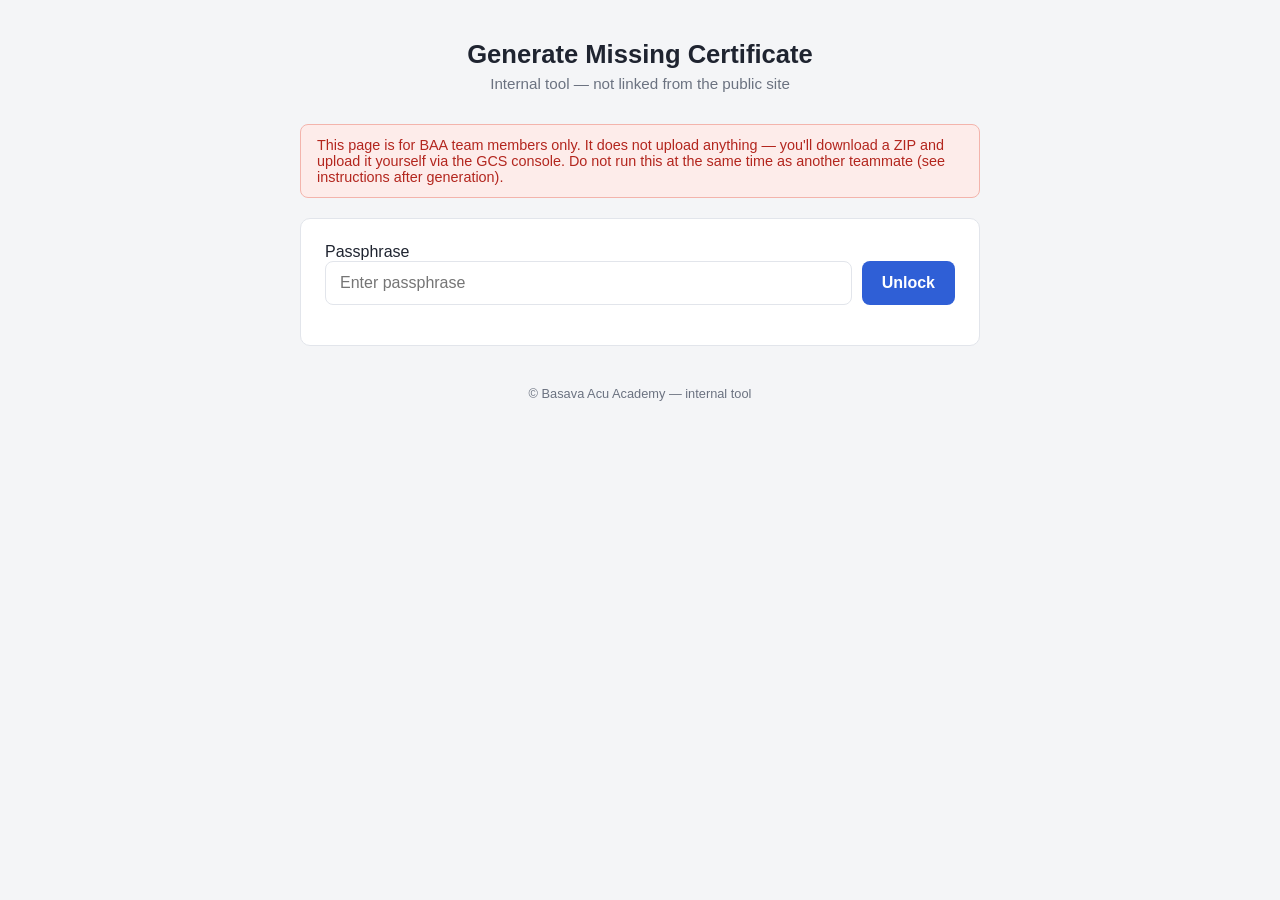
==== public/gen/index.html @ de3e5e14 "Add static certificate portal: public search page, hidden admin generator, and bootstrap migration t" ====
<!DOCTYPE html>
<html lang="en">
<head>
  <meta charset="UTF-8" />
  <meta name="viewport" content="width=device-width, initial-scale=1.0" />
  <!-- Belt-and-suspenders against search engines: unlinked page + robots.txt
       disallow (repo root only, see README caveat) + this meta tag. -->
  <meta name="robots" content="noindex,nofollow" />
  <title>Generate Certificate (Admin) — Basava Acu Academy</title>
  <link rel="stylesheet" href="../assets/style.css" />
</head>
<body>
  <div class="page">
    <header class="site-header">
      <h1>Generate Missing Certificate</h1>
      <p>Internal tool — not linked from the public site</p>
    </header>

    <div class="warning-banner">
      This page is for BAA team members only. It does not upload anything —
      you'll download a ZIP and upload it yourself via the GCS console.
      Do not run this at the same time as another teammate (see instructions
      after generation).
    </div>

    <div id="gateCard" class="card">
      <label for="passphraseInput">Passphrase</label>
      <div class="search-row">
        <input type="password" id="passphraseInput" placeholder="Enter passphrase" autocomplete="off" />
        <button id="unlockBtn" type="button">Unlock</button>
      </div>
      <div id="gateMsg" class="status-msg error"></div>
    </div>

    <div id="formCard" class="card" hidden>
      <form class="gen-form" id="genForm">
        <label for="nameInput">Full Name</label>
        <input type="text" id="nameInput" required />

        <label for="certNoInput">Certificate Number</label>
        <input type="text" id="certNoInput" placeholder="e.g. BAATEM25-26083" required />

        <label for="phoneInput" class="optional">Phone Number</label>
        <input type="tel" id="phoneInput" />

        <label for="emailInput" class="optional">Email</label>
        <input type="email" id="emailInput" />

        <label for="courseInput" class="optional">Course / Program</label>
        <input type="text" id="courseInput" placeholder="Not drawn on the certificate — for your records only" />

        <label for="dateInput" class="optional">Date</label>
        <input type="date" id="dateInput" />

        <div style="margin-top: 20px;">
          <button type="submit" id="generateBtn">Generate Certificate</button>
        </div>
      </form>

      <div id="genStatus" class="status-msg"></div>
      <canvas id="certCanvas" width="2000" height="1414" hidden></canvas>

      <div id="downloadArea" hidden style="margin-top: 16px;">
        <button id="downloadZipBtn" type="button">Download ZIP</button>
      </div>

      <div id="instructions" class="instructions" hidden>
        <strong>Next steps:</strong>
        <ol>
          <li>Download the ZIP above (if you haven't already).</li>
          <li>Extract it — you'll see a <code>certs/</code> folder and an <code>index/</code> folder.</li>
          <li>Go to <a href="https://console.cloud.google.com/storage/browser" target="_blank" rel="noopener">console.cloud.google.com</a>
            and open the <code id="bucketNameSpan"></code> bucket.</li>
          <li>Upload the extracted <code>certs/</code> and <code>index/</code> folders into the bucket,
            <strong>keeping the same folder structure</strong>.</li>
          <li>When prompted, <strong>overwrite</strong> any files with the same name — the index files
            in this ZIP already include the previously-existing records merged in, so overwriting is safe
            <em>as long as no one else uploaded a change to the same index file after you generated this ZIP</em>.</li>
        </ol>
      </div>
    </div>

    <footer class="site-footer">&copy; Basava Acu Academy — internal tool</footer>
  </div>

  <script src="vendor/jszip.min.js"></script>
  <script src="../assets/config.js"></script>
  <script>
    // NOT real security — this passphrase ships in plain static JS, fully
    // visible via "View Source" or the network tab. Its only purpose is to
    // stop an accidental stumble onto this page by someone who found the
    // URL. Real access control is the GCS "Storage Object Creator" IAM role,
    // granted per teammate separately in the GCP console — this page never
    // uses, stores, or transmits any write credentials at all.
    // TODO before real use: change this from the placeholder value.
    const ADMIN_PASSPHRASE = "-rA77try_kLU";

    const gateCard = document.getElementById("gateCard");
    const formCard = document.getElementById("formCard");
    const passphraseInput = document.getElementById("passphraseInput");
    const unlockBtn = document.getElementById("unlockBtn");
    const gateMsg = document.getElementById("gateMsg");

    document.getElementById("bucketNameSpan").textContent =
      BUCKET_BASE_URL.split("/").pop();

    function tryUnlock() {
      if (passphraseInput.value === ADMIN_PASSPHRASE) {
        sessionStorage.setItem("baa_gen_unlocked", "1");
        gateCard.hidden = true;
        formCard.hidden = false;
      } else {
        gateMsg.textContent = "Incorrect passphrase.";
      }
    }
    unlockBtn.addEventListener("click", tryUnlock);
    passphraseInput.addEventListener("keydown", (e) => {
      if (e.key === "Enter") tryUnlock();
    });
    if (sessionStorage.getItem("baa_gen_unlocked") === "1") {
      gateCard.hidden = true;
      formCard.hidden = false;
    }

    // ---- Canvas overlay, ported 1:1 from generate_certificates.ps1 ----
    // Name: Arial Bold, auto-shrink 54px -> 32px (2px steps) until width fits
    //   within 1220px, centered in rect (x=390, y=838, w=1220, h=70).
    // Certificate No: Arial Bold, fixed 26px, left-aligned at (385, 1255).
    // Caveat: browser Canvas 2D and the original GDI+ (PowerShell/.NET)
    // renderer use different font-metrics engines, so this is a best-effort
    // visual match to the existing 2,203 certificates, not pixel-identical.
    const NAME_RECT = { x: 390, y: 838, w: 1220, h: 70 };
    const CERTNO_POINT = { x: 385, y: 1255 };
    const FONT_FAMILY = "Arial, Helvetica, sans-serif";

    let templateImgPromise = null;
    function loadTemplateImage() {
      if (!templateImgPromise) {
        templateImgPromise = new Promise((resolve, reject) => {
          const img = new Image();
          img.onload = () => resolve(img);
          img.onerror = reject;
          img.src = "../assets/template.png";
        });
      }
      return templateImgPromise;
    }

    async function renderCertificate(name, certNo) {
      const canvas = document.getElementById("certCanvas");
      const ctx = canvas.getContext("2d");
      const templateImg = await loadTemplateImage();

      ctx.clearRect(0, 0, canvas.width, canvas.height);
      ctx.drawImage(templateImg, 0, 0, canvas.width, canvas.height);

      let nameSize = 54;
      let font;
      while (true) {
        font = `bold ${nameSize}px ${FONT_FAMILY}`;
        ctx.font = font;
        const width = ctx.measureText(name).width;
        if (width <= NAME_RECT.w || nameSize <= 32) break;
        nameSize -= 2;
      }
      ctx.font = font;
      ctx.fillStyle = "#000000";
      ctx.textAlign = "center";
      ctx.textBaseline = "top";
      ctx.fillText(name, NAME_RECT.x + NAME_RECT.w / 2, NAME_RECT.y, NAME_RECT.w);

      ctx.font = `bold 26px ${FONT_FAMILY}`;
      ctx.textAlign = "left";
      ctx.textBaseline = "top";
      ctx.fillText(certNo, CERTNO_POINT.x, CERTNO_POINT.y);

      canvas.hidden = false;
      return canvas;
    }

    function canvasToJpegBlob(canvas) {
      return new Promise((resolve) => canvas.toBlob(resolve, "image/jpeg", 0.92));
    }

    function randomId() {
      const bytes = crypto.getRandomValues(new Uint8Array(6));
      return Array.from(bytes).map((b) => b.toString(16).padStart(2, "0")).join("");
    }

    // Fetches the existing index/<field>/<hash>.json from the live public
    // bucket, appends this record (de-duped), and returns the merged array
    // as a JSON string ready to write into the ZIP. 404 -> brand new array.
    async function buildMergedIndexJson(field, rawValue, record) {
      const hash = await hashFor(field, rawValue);
      const url = indexUrlFor(field, hash);
      let existing = [];
      try {
        const resp = await fetch(url, { cache: "no-store" });
        if (resp.ok) {
          const data = await resp.json();
          if (Array.isArray(data)) existing = data;
        } else if (resp.status !== 404) {
          console.warn("Unexpected status fetching", url, resp.status);
        }
      } catch (err) {
        console.warn("Fetch failed for", url, err);
      }

      const alreadyPresent = existing.some(
        (r) => r && r.cert_no === record.cert_no && r.file === record.file
      );
      if (!alreadyPresent) existing.push(record);

      return {
        path: `index/${INDEX_FOLDER[field]}/${hash}.json`,
        content: JSON.stringify(existing, null, 2),
      };
    }

    const genForm = document.getElementById("genForm");
    const genStatus = document.getElementById("genStatus");
    const downloadArea = document.getElementById("downloadArea");
    const downloadZipBtn = document.getElementById("downloadZipBtn");
    const instructions = document.getElementById("instructions");
    let pendingZipBlob = null;
    let pendingZipFilename = null;

    genForm.addEventListener("submit", async (e) => {
      e.preventDefault();
      downloadArea.hidden = true;
      instructions.hidden = true;
      pendingZipBlob = null;

      const name = document.getElementById("nameInput").value.trim();
      const certNo = document.getElementById("certNoInput").value.trim();
      const phone = document.getElementById("phoneInput").value.trim();
      const email = document.getElementById("emailInput").value.trim();

      if (!name || !certNo) {
        genStatus.textContent = "Name and Certificate Number are required.";
        genStatus.className = "status-msg error";
        return;
      }

      genStatus.textContent = "Rendering certificate…";
      genStatus.className = "status-msg muted";

      try {
        const certNoUpper = normalizeCertNo(certNo);
        const canvas = await renderCertificate(name, certNoUpper);
        const blob = await canvasToJpegBlob(canvas);

        const rid = randomId();
        const certFilename = `${rid}-${certNoUpper.toLowerCase()}.jpg`;
        const record = { name, cert_no: certNoUpper, file: `certs/${certFilename}` };

        genStatus.textContent = "Checking existing index files and merging…";

        const fieldsToIndex = [["name", name], ["cert_no", certNo]];
        if (phone) fieldsToIndex.push(["phone", phone]);
        if (email) fieldsToIndex.push(["email", email]);

        const indexEntries = await Promise.all(
          fieldsToIndex.map(([field, raw]) => buildMergedIndexJson(field, raw, record))
        );

        const zip = new JSZip();
        zip.file(`certs/${certFilename}`, blob);
        for (const entry of indexEntries) {
          zip.file(entry.path, entry.content);
        }

        const zipBlob = await zip.generateAsync({ type: "blob" });
        pendingZipBlob = zipBlob;
        pendingZipFilename = `baa-cert-${certNoUpper.toLowerCase()}-${rid}.zip`;

        genStatus.textContent = "Certificate generated. Review the preview above, then download the ZIP.";
        genStatus.className = "status-msg";
        downloadArea.hidden = false;
        instructions.hidden = false;
      } catch (err) {
        console.error(err);
        genStatus.textContent = "Something went wrong generating the certificate. Check the console for details.";
        genStatus.className = "status-msg error";
      }
    });

    downloadZipBtn.addEventListener("click", () => {
      if (!pendingZipBlob) return;
      const url = URL.createObjectURL(pendingZipBlob);
      const a = document.createElement("a");
      a.href = url;
      a.download = pendingZipFilename;
      document.body.appendChild(a);
      a.click();
      document.body.removeChild(a);
      setTimeout(() => URL.revokeObjectURL(url), 5000);
    });
  </script>
</body>
</html>
---- public/assets/style.css ----
:root {
  --bg: #f4f5f7;
  --card-bg: #ffffff;
  --text: #1f2430;
  --muted: #6b7280;
  --border: #e2e5eb;
  --accent: #2f5fd6;
  --accent-hover: #24499e;
  --danger: #b3261e;
  --radius: 10px;
}

* {
  box-sizing: border-box;
}

body {
  margin: 0;
  padding: 0;
  font-family: -apple-system, BlinkMacSystemFont, "Segoe UI", Roboto, Helvetica, Arial, sans-serif;
  background: var(--bg);
  color: var(--text);
}

.page {
  max-width: 720px;
  margin: 0 auto;
  padding: 40px 20px 80px;
}

header.site-header {
  text-align: center;
  margin-bottom: 32px;
}

header.site-header h1 {
  font-size: 1.6rem;
  margin: 0 0 6px;
}

header.site-header p {
  color: var(--muted);
  margin: 0;
  font-size: 0.95rem;
}

.card {
  background: var(--card-bg);
  border: 1px solid var(--border);
  border-radius: var(--radius);
  padding: 24px;
  margin-bottom: 20px;
}

.search-row {
  display: flex;
  gap: 10px;
}

input[type="text"],
input[type="email"],
input[type="tel"],
input[type="password"],
input[type="date"] {
  flex: 1;
  padding: 12px 14px;
  font-size: 1rem;
  border: 1px solid var(--border);
  border-radius: 8px;
  background: #fff;
  color: var(--text);
}

input:focus {
  outline: 2px solid var(--accent);
  outline-offset: 1px;
}

button {
  cursor: pointer;
  font-size: 1rem;
  font-weight: 600;
  padding: 12px 20px;
  border-radius: 8px;
  border: none;
  background: var(--accent);
  color: #fff;
  transition: background 0.15s ease;
}

button:hover {
  background: var(--accent-hover);
}

button:disabled {
  background: var(--muted);
  cursor: not-allowed;
}

button.secondary {
  background: #fff;
  color: var(--text);
  border: 1px solid var(--border);
}

button.secondary:hover {
  background: #f0f1f4;
}

.status-msg {
  margin-top: 16px;
  font-size: 0.95rem;
}

.status-msg.error {
  color: var(--danger);
}

.status-msg.muted {
  color: var(--muted);
}

ul.results-list {
  list-style: none;
  margin: 16px 0 0;
  padding: 0;
}

ul.results-list li {
  border: 1px solid var(--border);
  border-radius: 8px;
  margin-bottom: 8px;
}

ul.results-list button.result-btn {
  width: 100%;
  text-align: left;
  background: #fff;
  color: var(--text);
  font-weight: 500;
  padding: 14px 16px;
  border-radius: 8px;
}

ul.results-list button.result-btn:hover {
  background: #f0f4ff;
}

.result-btn .cert-no {
  color: var(--muted);
  font-weight: 400;
  margin-left: 6px;
}

.cert-preview {
  margin-top: 20px;
  text-align: center;
}

.cert-preview img,
.cert-preview embed {
  max-width: 100%;
  border: 1px solid var(--border);
  border-radius: 8px;
}

.cert-preview .download-link {
  display: inline-block;
  margin-top: 14px;
  text-decoration: none;
}

form.gen-form label {
  display: block;
  font-weight: 600;
  font-size: 0.9rem;
  margin: 14px 0 6px;
}

form.gen-form label.optional::after {
  content: " (optional)";
  font-weight: 400;
  color: var(--muted);
}

canvas#certCanvas {
  max-width: 100%;
  border: 1px solid var(--border);
  border-radius: 8px;
  margin-top: 16px;
}

.instructions {
  background: #fff9e6;
  border: 1px solid #f0dd9a;
  border-radius: var(--radius);
  padding: 18px 20px;
  margin-top: 20px;
  font-size: 0.92rem;
  line-height: 1.5;
}

.instructions ol {
  margin: 10px 0 0;
  padding-left: 20px;
}

.warning-banner {
  background: #fdecea;
  border: 1px solid #f3b4ac;
  color: var(--danger);
  border-radius: 8px;
  padding: 12px 16px;
  font-size: 0.9rem;
  margin-bottom: 20px;
}

footer.site-footer {
  text-align: center;
  color: var(--muted);
  font-size: 0.8rem;
  margin-top: 40px;
}
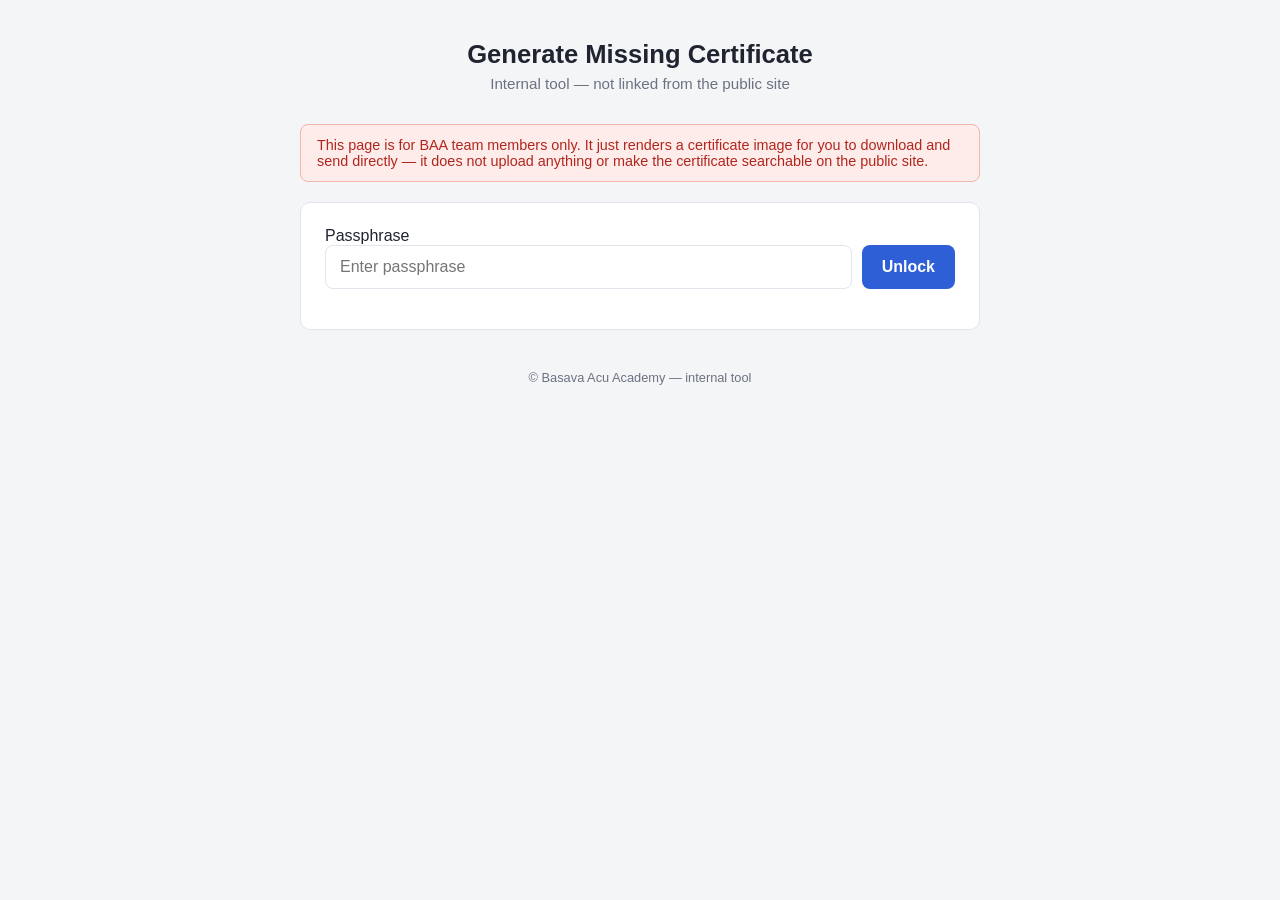
==== commit 2453deb5: "Simplify /gen to a plain image download, drop ZIP/index generation The admin page no longer bundles " ====
--- a/public/gen/index.html
+++ b/public/gen/index.html
@@ -17,10 +17,9 @@
     </header>
 
     <div class="warning-banner">
-      This page is for BAA team members only. It does not upload anything —
-      you'll download a ZIP and upload it yourself via the GCS console.
-      Do not run this at the same time as another teammate (see instructions
-      after generation).
+      This page is for BAA team members only. It just renders a certificate
+      image for you to download and send directly — it does not upload
+      anything or make the certificate searchable on the public site.
     </div>
 
     <div id="gateCard" class="card">
@@ -40,18 +39,6 @@
         <label for="certNoInput">Certificate Number</label>
         <input type="text" id="certNoInput" placeholder="e.g. BAATEM25-26083" required />
 
-        <label for="phoneInput" class="optional">Phone Number</label>
-        <input type="tel" id="phoneInput" />
-
-        <label for="emailInput" class="optional">Email</label>
-        <input type="email" id="emailInput" />
-
-        <label for="courseInput" class="optional">Course / Program</label>
-        <input type="text" id="courseInput" placeholder="Not drawn on the certificate — for your records only" />
-
-        <label for="dateInput" class="optional">Date</label>
-        <input type="date" id="dateInput" />
-
         <div style="margin-top: 20px;">
           <button type="submit" id="generateBtn">Generate Certificate</button>
         </div>
@@ -61,37 +48,18 @@
       <canvas id="certCanvas" width="2000" height="1414" hidden></canvas>
 
       <div id="downloadArea" hidden style="margin-top: 16px;">
-        <button id="downloadZipBtn" type="button">Download ZIP</button>
-      </div>
-
-      <div id="instructions" class="instructions" hidden>
-        <strong>Next steps:</strong>
-        <ol>
-          <li>Download the ZIP above (if you haven't already).</li>
-          <li>Extract it — you'll see a <code>certs/</code> folder and an <code>index/</code> folder.</li>
-          <li>Go to <a href="https://console.cloud.google.com/storage/browser" target="_blank" rel="noopener">console.cloud.google.com</a>
-            and open the <code id="bucketNameSpan"></code> bucket.</li>
-          <li>Upload the extracted <code>certs/</code> and <code>index/</code> folders into the bucket,
-            <strong>keeping the same folder structure</strong>.</li>
-          <li>When prompted, <strong>overwrite</strong> any files with the same name — the index files
-            in this ZIP already include the previously-existing records merged in, so overwriting is safe
-            <em>as long as no one else uploaded a change to the same index file after you generated this ZIP</em>.</li>
-        </ol>
+        <button id="downloadImageBtn" type="button">Download Certificate</button>
       </div>
     </div>
 
     <footer class="site-footer">&copy; Basava Acu Academy — internal tool</footer>
   </div>
 
-  <script src="vendor/jszip.min.js"></script>
-  <script src="../assets/config.js"></script>
   <script>
     // NOT real security — this passphrase ships in plain static JS, fully
     // visible via "View Source" or the network tab. Its only purpose is to
     // stop an accidental stumble onto this page by someone who found the
-    // URL. Real access control is the GCS "Storage Object Creator" IAM role,
-    // granted per teammate separately in the GCP console — this page never
-    // uses, stores, or transmits any write credentials at all.
+    // URL.
     // TODO before real use: change this from the placeholder value.
     const ADMIN_PASSPHRASE = "-rA77try_kLU";
 
@@ -100,9 +68,6 @@
     const passphraseInput = document.getElementById("passphraseInput");
     const unlockBtn = document.getElementById("unlockBtn");
     const gateMsg = document.getElementById("gateMsg");
-
-    document.getElementById("bucketNameSpan").textContent =
-      BUCKET_BASE_URL.split("/").pop();
 
     function tryUnlock() {
       if (passphraseInput.value === ADMIN_PASSPHRASE) {
@@ -128,7 +93,7 @@
     // Certificate No: Arial Bold, fixed 26px, left-aligned at (385, 1255).
     // Caveat: browser Canvas 2D and the original GDI+ (PowerShell/.NET)
     // renderer use different font-metrics engines, so this is a best-effort
-    // visual match to the existing 2,203 certificates, not pixel-identical.
+    // visual match to the existing certificates, not pixel-identical.
     const NAME_RECT = { x: 390, y: 838, w: 1220, h: 70 };
     const CERTNO_POINT = { x: 385, y: 1255 };
     const FONT_FAMILY = "Arial, Helvetica, sans-serif";
@@ -146,6 +111,10 @@
       return templateImgPromise;
     }
 
+    function normalizeCertNo(s) {
+      return s.trim().toUpperCase();
+    }
+
     async function renderCertificate(name, certNo) {
       const canvas = document.getElementById("certCanvas");
       const ctx = canvas.getContext("2d");
@@ -182,59 +151,20 @@
       return new Promise((resolve) => canvas.toBlob(resolve, "image/jpeg", 0.92));
     }
 
-    function randomId() {
-      const bytes = crypto.getRandomValues(new Uint8Array(6));
-      return Array.from(bytes).map((b) => b.toString(16).padStart(2, "0")).join("");
-    }
-
-    // Fetches the existing index/<field>/<hash>.json from the live public
-    // bucket, appends this record (de-duped), and returns the merged array
-    // as a JSON string ready to write into the ZIP. 404 -> brand new array.
-    async function buildMergedIndexJson(field, rawValue, record) {
-      const hash = await hashFor(field, rawValue);
-      const url = indexUrlFor(field, hash);
-      let existing = [];
-      try {
-        const resp = await fetch(url, { cache: "no-store" });
-        if (resp.ok) {
-          const data = await resp.json();
-          if (Array.isArray(data)) existing = data;
-        } else if (resp.status !== 404) {
-          console.warn("Unexpected status fetching", url, resp.status);
-        }
-      } catch (err) {
-        console.warn("Fetch failed for", url, err);
-      }
-
-      const alreadyPresent = existing.some(
-        (r) => r && r.cert_no === record.cert_no && r.file === record.file
-      );
-      if (!alreadyPresent) existing.push(record);
-
-      return {
-        path: `index/${INDEX_FOLDER[field]}/${hash}.json`,
-        content: JSON.stringify(existing, null, 2),
-      };
-    }
-
     const genForm = document.getElementById("genForm");
     const genStatus = document.getElementById("genStatus");
     const downloadArea = document.getElementById("downloadArea");
-    const downloadZipBtn = document.getElementById("downloadZipBtn");
-    const instructions = document.getElementById("instructions");
-    let pendingZipBlob = null;
-    let pendingZipFilename = null;
+    const downloadImageBtn = document.getElementById("downloadImageBtn");
+    let pendingImageBlob = null;
+    let pendingImageFilename = null;
 
     genForm.addEventListener("submit", async (e) => {
       e.preventDefault();
       downloadArea.hidden = true;
-      instructions.hidden = true;
-      pendingZipBlob = null;
+      pendingImageBlob = null;
 
       const name = document.getElementById("nameInput").value.trim();
       const certNo = document.getElementById("certNoInput").value.trim();
-      const phone = document.getElementById("phoneInput").value.trim();
-      const email = document.getElementById("emailInput").value.trim();
 
       if (!name || !certNo) {
         genStatus.textContent = "Name and Certificate Number are required.";
@@ -250,34 +180,12 @@
         const canvas = await renderCertificate(name, certNoUpper);
         const blob = await canvasToJpegBlob(canvas);
 
-        const rid = randomId();
-        const certFilename = `${rid}-${certNoUpper.toLowerCase()}.jpg`;
-        const record = { name, cert_no: certNoUpper, file: `certs/${certFilename}` };
-
-        genStatus.textContent = "Checking existing index files and merging…";
-
-        const fieldsToIndex = [["name", name], ["cert_no", certNo]];
-        if (phone) fieldsToIndex.push(["phone", phone]);
-        if (email) fieldsToIndex.push(["email", email]);
-
-        const indexEntries = await Promise.all(
-          fieldsToIndex.map(([field, raw]) => buildMergedIndexJson(field, raw, record))
-        );
-
-        const zip = new JSZip();
-        zip.file(`certs/${certFilename}`, blob);
-        for (const entry of indexEntries) {
-          zip.file(entry.path, entry.content);
-        }
-
-        const zipBlob = await zip.generateAsync({ type: "blob" });
-        pendingZipBlob = zipBlob;
-        pendingZipFilename = `baa-cert-${certNoUpper.toLowerCase()}-${rid}.zip`;
-
-        genStatus.textContent = "Certificate generated. Review the preview above, then download the ZIP.";
+        pendingImageBlob = blob;
+        pendingImageFilename = `${certNoUpper.toLowerCase()}.jpg`;
+
+        genStatus.textContent = "Certificate generated. Review the preview above, then download it.";
         genStatus.className = "status-msg";
         downloadArea.hidden = false;
-        instructions.hidden = false;
       } catch (err) {
         console.error(err);
         genStatus.textContent = "Something went wrong generating the certificate. Check the console for details.";
@@ -285,12 +193,12 @@
       }
     });
 
-    downloadZipBtn.addEventListener("click", () => {
-      if (!pendingZipBlob) return;
-      const url = URL.createObjectURL(pendingZipBlob);
+    downloadImageBtn.addEventListener("click", () => {
+      if (!pendingImageBlob) return;
+      const url = URL.createObjectURL(pendingImageBlob);
       const a = document.createElement("a");
       a.href = url;
-      a.download = pendingZipFilename;
+      a.download = pendingImageFilename;
       document.body.appendChild(a);
       a.click();
       document.body.removeChild(a);
